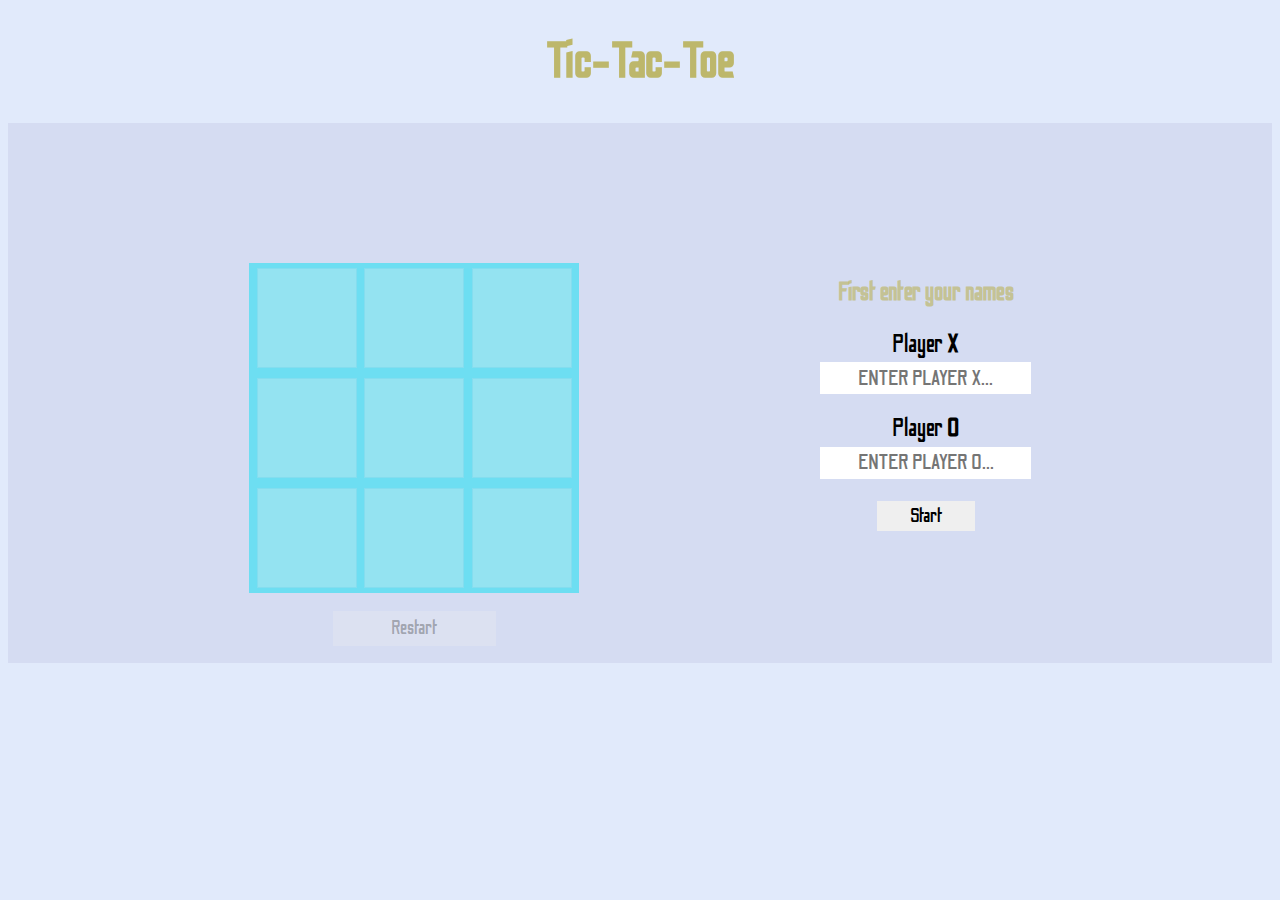
==== index.html @ e78f6023 "create Tic-Tac-Toe" ====
<!DOCTYPE html>
<html lang="en">

<head>
    <meta charset="UTF-8">
    <meta http-equiv="X-UA-Compatible" content="IE=edge">
    <meta name="viewport" content="width=device-width, initial-scale=1.0">
    <title>Tic-Tac-Toe</title>
    <link rel="preconnect" href="https://fonts.googleapis.com">
    <link rel="preconnect" href="https://fonts.gstatic.com" crossorigin>
    <link href="https://fonts.googleapis.com/css2?family=Odibee+Sans&display=swap" rel="stylesheet">
    <link rel="stylesheet" href="./index.css">
</head>

<body>
    <h1 class="game-name"> Tic-Tac-Toe</h1>
    <div class="container" id="container">
        <div>
            <h5 id="message"></h5>
            <div class="game-board" id="game-board">
                <button class="box 1" value=1 onclick="clicked(event.target)"></button>
                <button class="box 2" value=2 onclick="clicked(event.target)"></button>
                <button class="box 3" value=3 onclick="clicked(event.target)"></button>
                <button class="box 4" value=4 onclick="clicked(event.target)"></button>
                <button class="box 5" value=5 onclick="clicked(event.target)"></button>
                <button class="box 6" value=6 onclick="clicked(event.target)"></button>
                <button class="box 7" value=7 onclick="clicked(event.target)"></button>
                <button class="box 8" value=8 onclick="clicked(event.target)"></button>
                <button class="box 9" value=9 onclick="clicked(event.target)"></button>
            </div>
            <button type="button" id="restart" onclick="restart()">Restart</button>
        </div>
        <div class="input-Area">
            <h3>First enter your names</h3>
            <div>
                <label for="playerX">Player <b>X</b></label>
                <input type="text" name="playerX" id="playerX" placeholder="enter player X..." autocomplete="off" onchange="getName()" onfocus="this.placeholder=''">
            </div>
            <div>
                <label for="playerO">Player <b>O</b></label>
                <input type="text" name="playerO" id="playerO" placeholder="enter player O..." autocomplete="off" onchange="getName()" onfocus="this.placeholder=''">
            </div>
            <button type="button" onclick="setName()">Start</button>
        </div>
    </div>
    <script src="./index.js"></script>
</body>

</html>
---- index.css ----
body {
    background-color: rgba(100, 148, 237, 0.198);
    font-family: 'Odibee Sans', cursive;
}

.game-name {
    text-align: center;
    color: darkkhaki;
    font-size: 50px;
}

.container {
    width: 100%;
    height: 100%;
    background-color: #D5DCF2;
    color: black;
    display: flex;
    justify-content: space-evenly;
    flex-wrap: wrap-reverse;
    align-items: center;
    text-align: center;
    flex-direction: row;
    margin: 0;
}

#message {
    height: 40px;
    font-size: 30px;
}

#message b {
    color: rgba(189, 183, 107, 0.808);
    font-size: 36px;
}

.game-board {
    height: 330px;
    width: 330px;
    background-color: #6ddef2;
    display: flex;
    flex-wrap: wrap;
    justify-content: space-evenly;
    align-items: center;
}

.box {
    height: 100px;
    width: 100px;
    border: 1px solid rgba(43, 189, 226, 0.15);
    align-self: center;
    display: flex;
    justify-content: center;
    align-items: center;
    font-size: 32px;
    font-weight: bolder;
    color: black;
}

.box:hover {
    background-color: rgba(255, 255, 255, 0.493);
}

#restart {
    padding: 2%;
    margin: 5% 0;
    width: 50%;
    font-size: 20px;
    border: 1px solid #D5DCF2;
    font-family: 'Odibee Sans', cursive;
}

#restart:hover {
    color: rgba(0, 0, 0, 0.486);
}

.input-Area div {
    display: flex;
    flex-direction: column;
    margin: 10% 0;
}

h3 {
    font-size: 25px;
    color: rgba(189, 183, 107, 0.698);
}

label {
    font-size: 25px;
    margin-bottom: 2%;
}

input {
    height: 30px;
    border: none;
    outline: none;
    font-size: 22px;
    font-family: 'Odibee Sans', cursive;
    color: darkkhaki;
    text-align: center;
    text-transform: uppercase;
}

.input-Area button {
    width: 100px;
    font-size: 20px;
    padding: 2%;
    border: 1px solid #D5DCF2;
    font-family: 'Odibee Sans', cursive;
}

@media only screen and (max-width: 1068px) {
    .game-board {
        height: 270px;
        width: 270px;
    }
    .box {
        height: 80px;
        width: 80px;
    }
}
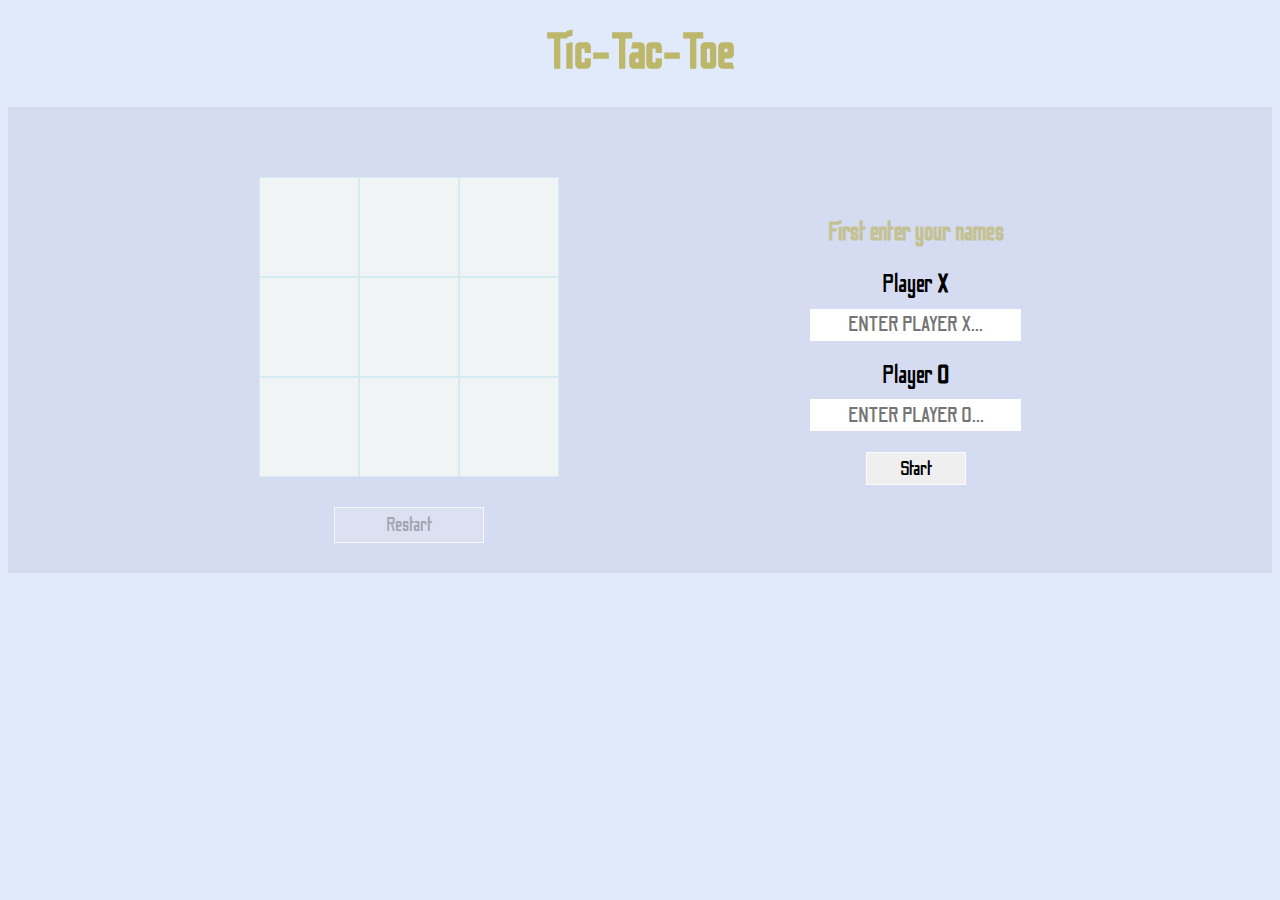
==== commit ba16b09a: "Update Css" ====
--- a/index.html
+++ b/index.html
@@ -40,7 +40,7 @@
                 <label for="playerO">Player <b>O</b></label>
                 <input type="text" name="playerO" id="playerO" placeholder="enter player O..." autocomplete="off" onchange="getName()" onfocus="this.placeholder=''">
             </div>
-            <button type="button" onclick="setName()">Start</button>
+            <button type="button" id="start" onclick="setName()">Start</button>
         </div>
     </div>
     <script src="./index.js"></script>
--- a/index.css
+++ b/index.css
@@ -7,6 +7,7 @@
     text-align: center;
     color: darkkhaki;
     font-size: 50px;
+    margin: 2% ;
 }
 
 .container {
@@ -26,6 +27,7 @@
 #message {
     height: 40px;
     font-size: 30px;
+    margin: 5%;
 }
 
 #message b {
@@ -34,9 +36,9 @@
 }
 
 .game-board {
-    height: 330px;
-    width: 330px;
-    background-color: #6ddef2;
+    height: 300px;
+    width: 300px;
+    background-color: #f3f6f7;
     display: flex;
     flex-wrap: wrap;
     justify-content: space-evenly;
@@ -56,21 +58,24 @@
     color: black;
 }
 
+
 .box:hover {
-    background-color: rgba(255, 255, 255, 0.493);
+    background-color: rgba(255, 255, 255, 0.712);
 }
 
 #restart {
     padding: 2%;
-    margin: 5% 0;
+    margin: 10% 0;
     width: 50%;
     font-size: 20px;
-    border: 1px solid #D5DCF2;
+    border: 1px solid rgba(255, 255, 255, 0.712);
     font-family: 'Odibee Sans', cursive;
 }
 
 #restart:hover {
-    color: rgba(0, 0, 0, 0.486);
+    color: rgba(0, 0, 0, 0.836);
+    background-color: rgba(255, 255, 255);
+    cursor: pointer;
 }
 
 .input-Area div {
@@ -86,7 +91,7 @@
 
 label {
     font-size: 25px;
-    margin-bottom: 2%;
+    margin-bottom: 5%;
 }
 
 input {
@@ -100,12 +105,18 @@
     text-transform: uppercase;
 }
 
-.input-Area button {
+button#start {
     width: 100px;
     font-size: 20px;
     padding: 2%;
-    border: 1px solid #D5DCF2;
+    border: 1px solid rgba(255, 255, 255, 0.712);
+    background-color: 1px solid rgba(255, 255, 255, 0.712);
     font-family: 'Odibee Sans', cursive;
+}
+
+button#start:hover {
+    cursor: pointer;
+    background-color: rgba(255, 255, 255);
 }
 
 @media only screen and (max-width: 1068px) {
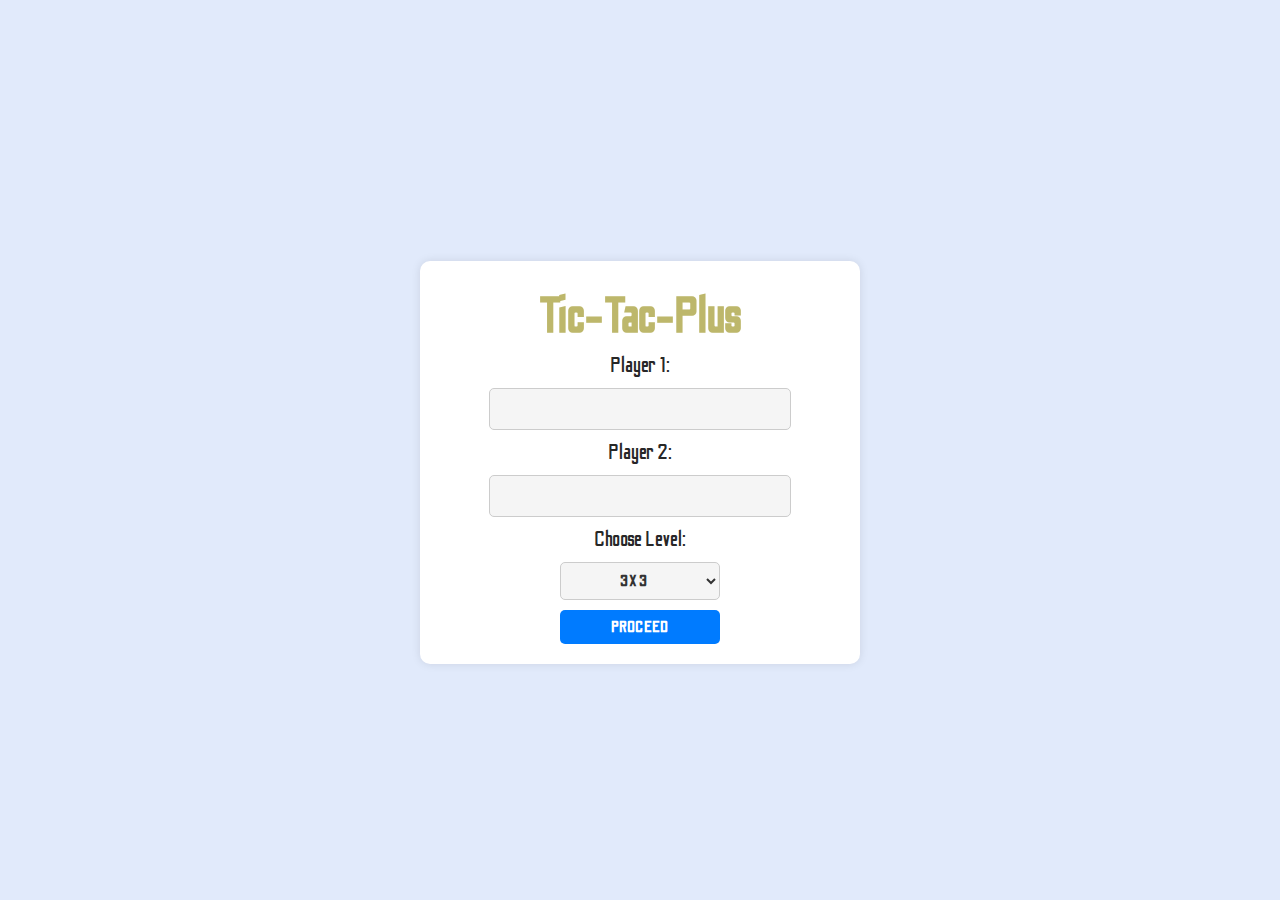
==== commit 048855e4: "Add more dimensions to tic-tac to" ====
--- a/index.html
+++ b/index.html
@@ -9,41 +9,41 @@
     <link rel="preconnect" href="https://fonts.googleapis.com">
     <link rel="preconnect" href="https://fonts.gstatic.com" crossorigin>
     <link href="https://fonts.googleapis.com/css2?family=Odibee+Sans&display=swap" rel="stylesheet">
-    <link rel="stylesheet" href="./index.css">
+    <link rel="stylesheet" href="CSS/index.css">
+    <script type="module" src="js/index.js"></script> 
 </head>
 
 <body>
-    <h1 class="game-name"> Tic-Tac-Toe</h1>
-    <div class="container" id="container">
-        <div>
-            <h5 id="message"></h5>
+    <div class="container" id="setupContainer">
+        <h1 class="game-name">Tic-Tac-Plus</h1>
+        <form id="setupForm">
+            <label for="user1">Player 1:</label>
+            <input type="text" id="user1" name="user1" required>
+            
+            <label for="user2">Player 2:</label>
+            <input type="text" id="user2" name="user2" required>
+
+            <label for="level">Choose Level:</label>
+            <select id="level" name="level" required>
+                <option value="3" selected>3x3</option>
+                <option value="4">4x4</option>
+                <option value="5">5x5</option>
+                <option value="6">6x6</option>
+                <option value="7">7x7</option>
+                <option value="8">8x8</option>
+                <option value="9">9x9</option>
+            </select>
+
+            <button type="submit" id="proceed">Proceed</button>
+        </form>
+    </div>
+    <div class="container" id="gameContainer" style="display: none;" >
+            <h5 id="gameStatus"></h5>
             <div class="game-board" id="game-board">
-                <button class="box 1" value=1 onclick="clicked(event.target)"></button>
-                <button class="box 2" value=2 onclick="clicked(event.target)"></button>
-                <button class="box 3" value=3 onclick="clicked(event.target)"></button>
-                <button class="box 4" value=4 onclick="clicked(event.target)"></button>
-                <button class="box 5" value=5 onclick="clicked(event.target)"></button>
-                <button class="box 6" value=6 onclick="clicked(event.target)"></button>
-                <button class="box 7" value=7 onclick="clicked(event.target)"></button>
-                <button class="box 8" value=8 onclick="clicked(event.target)"></button>
-                <button class="box 9" value=9 onclick="clicked(event.target)"></button>
             </div>
-            <button type="button" id="restart" onclick="restart()">Restart</button>
-        </div>
-        <div class="input-Area">
-            <h3>First enter your names</h3>
-            <div>
-                <label for="playerX">Player <b>X</b></label>
-                <input type="text" name="playerX" id="playerX" placeholder="enter player X..." autocomplete="off" onchange="getName()" onfocus="this.placeholder=''">
-            </div>
-            <div>
-                <label for="playerO">Player <b>O</b></label>
-                <input type="text" name="playerO" id="playerO" placeholder="enter player O..." autocomplete="off" onchange="getName()" onfocus="this.placeholder=''">
-            </div>
-            <button type="button" id="start" onclick="setName()">Start</button>
-        </div>
-    </div>
-    <script src="./index.js"></script>
+            <button type="button" id="restart">Restart</button>
+    </div>  
+     
 </body>
 
 </html>--- a/CSS/index.css
+++ b/CSS/index.css
@@ -0,0 +1,131 @@
+
+
+body {
+    font-family: 'Odibee Sans', cursive;
+    min-height: 100vh;
+    height: max-content;
+    margin: 0;
+    display: flex;
+    justify-content: center;
+    align-items: center;
+    background-color: rgba(100, 148, 237, 0.198); 
+}
+
+.container {
+    width: max-content;
+    min-width: 400px;
+    padding: 20px;
+    background: white; 
+    border-radius: 10px; 
+    box-shadow: 0 0 10px rgba(0, 0, 0, 0.1); 
+    text-align: center;
+    align-items: center;
+    margin-top: 2%;
+}
+
+.game-name {
+    text-align: center;
+    color: darkkhaki;
+    font-size: 50px;
+    margin: 2% ;
+}
+
+form {
+    display: flex;
+    flex-direction: column;
+    gap: 10px;
+    align-items: center;
+}
+
+#user1,#user2, select,#proceed {
+    padding: 0.5em;
+    font-size: 1em;
+    font-weight: bolder;
+    border-radius: 5px; 
+    border: 1px solid #ccc;
+    outline: none;
+    font-family: 'Odibee Sans', cursive;
+    color: #333;
+    background-color: #f5f5f5;
+    text-align: center;
+    text-transform: uppercase;
+    letter-spacing: 1.1px;
+}
+
+#user1,#user2 {
+width: 70%;
+font-size: 1.2em;
+} 
+
+select {
+    width: 40%;
+} 
+
+#proceed{
+    background-color: #007BFF !important;
+    color: white !important;
+    border: none !important;
+    cursor: pointer;
+    width: 40%;
+}
+
+#proceed:hover {
+    background-color: #0056b3;
+}
+
+label{
+ font-size: 1.4em;
+ color: rgba(0, 0, 0, 0.853);
+}
+
+#game-board {
+    background-color: #f3f6f7;
+    display: flex;
+    flex-wrap: wrap;
+    justify-content: center;
+    align-items: center;
+    align-self: center;
+    margin:auto;
+    width:80%;
+}
+
+.box {
+    border: 1px solid rgba(43, 189, 226, 0.15);
+    align-self: center;
+    display: flex;
+    justify-content: center;
+    align-items: center;
+    font-size: 32px;
+    font-weight: bolder;
+    color: black;
+}
+
+.box:hover {
+    background-color: rgba(255, 255, 255, 0.712);
+}
+
+#restart {
+    padding: 2%;
+    margin: 10% 0;
+    width: 50%;
+    font-size: 20px;
+    border: 1px solid rgba(255, 255, 255, 0.712);
+    font-family: 'Odibee Sans', cursive;
+}
+
+#restart:hover {
+    color: rgba(0, 0, 0, 0.836);
+    background-color: rgba(255, 255, 255);
+    cursor: pointer;
+}
+
+#gameStatus {
+    height: 40px;
+    font-size: 30px;
+    margin: 5%;
+} 
+
+#gameStatus b {
+    color: rgba(189, 183, 107, 0.808);
+    font-size: 36px;
+}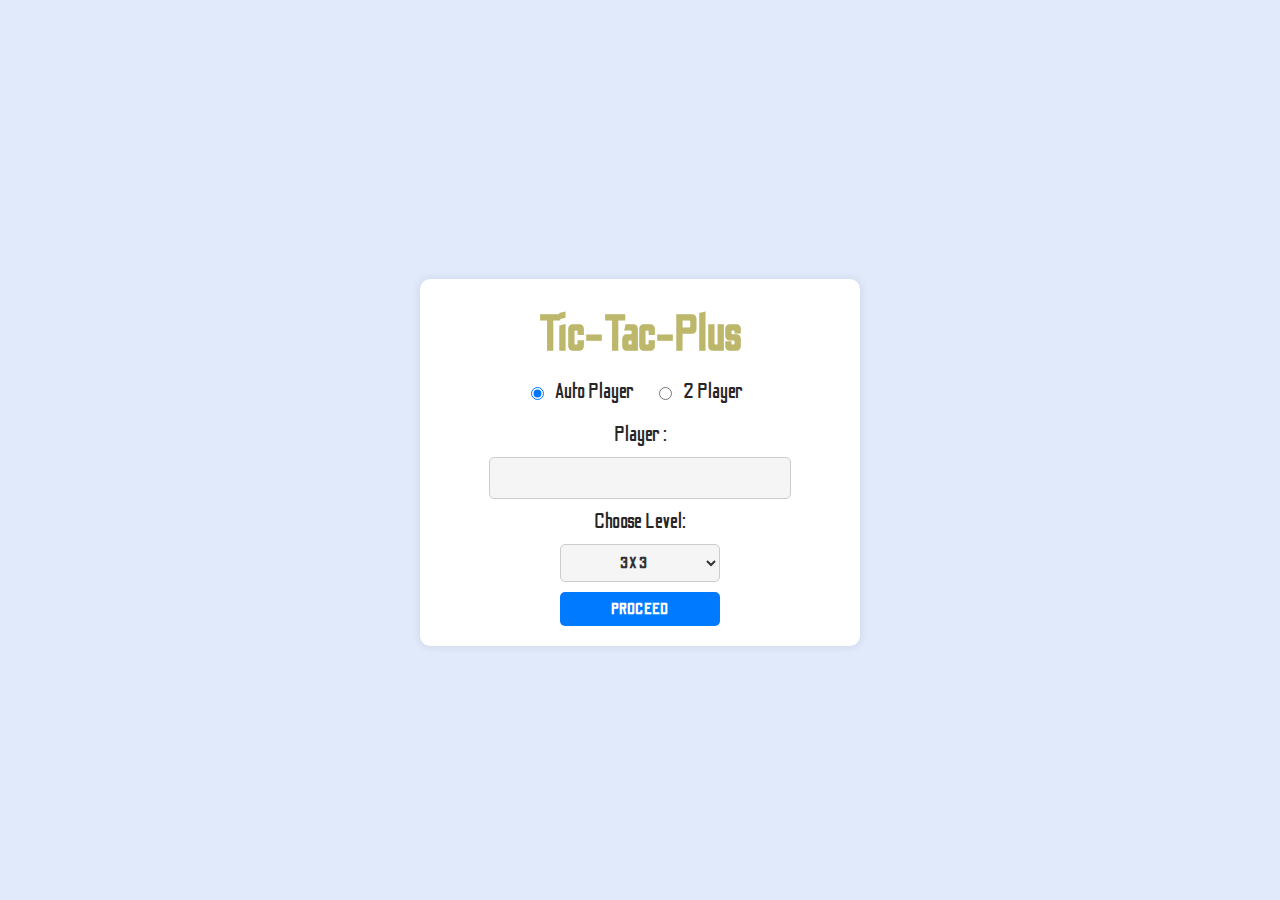
==== commit 405b30fc: "temp commit" ====
--- a/index.html
+++ b/index.html
@@ -5,45 +5,41 @@
     <meta charset="UTF-8">
     <meta http-equiv="X-UA-Compatible" content="IE=edge">
     <meta name="viewport" content="width=device-width, initial-scale=1.0">
-    <title>Tic-Tac-Toe</title>
+    <title>Tic-Tac-Plus</title>
     <link rel="preconnect" href="https://fonts.googleapis.com">
     <link rel="preconnect" href="https://fonts.gstatic.com" crossorigin>
     <link href="https://fonts.googleapis.com/css2?family=Odibee+Sans&display=swap" rel="stylesheet">
     <link rel="stylesheet" href="CSS/index.css">
-    <script type="module" src="js/index.js"></script> 
 </head>
 
 <body>
     <div class="container" id="setupContainer">
         <h1 class="game-name">Tic-Tac-Plus</h1>
         <form id="setupForm">
-            <label for="user1">Player 1:</label>
-            <input type="text" id="user1" name="user1" required>
+            <div class="radio-group">               
+                <input type="radio" id="auto-player" name="game-mode" value="auto-player" title="Auto Player" checked>
+                <label for="auto-player">Auto Player</label>
+                <input type="radio" id="two-player" name="game-mode" value="two-player" title="2 Player">
+                <label for="two-player">2 Player</label>
+            </div>
+
+            <label for="player1">Player 1:</label>
+            <input type="text" id="player1" name="player1" required>
             
-            <label for="user2">Player 2:</label>
-            <input type="text" id="user2" name="user2" required>
+            <label for="player2">Player 2:</label>
+            <input type="text" id="player2" name="player2" required>
 
             <label for="level">Choose Level:</label>
             <select id="level" name="level" required>
                 <option value="3" selected>3x3</option>
                 <option value="4">4x4</option>
                 <option value="5">5x5</option>
-                <option value="6">6x6</option>
-                <option value="7">7x7</option>
-                <option value="8">8x8</option>
-                <option value="9">9x9</option>
             </select>
 
             <button type="submit" id="proceed">Proceed</button>
         </form>
     </div>
-    <div class="container" id="gameContainer" style="display: none;" >
-            <h5 id="gameStatus"></h5>
-            <div class="game-board" id="game-board">
-            </div>
-            <button type="button" id="restart">Restart</button>
-    </div>  
-     
+    <script type="module" src="JS/index.js"></script> 
 </body>
 
 </html>--- a/CSS/index.css
+++ b/CSS/index.css
@@ -37,7 +37,24 @@
     align-items: center;
 }
 
-#user1,#user2, select,#proceed {
+
+.radio-group {
+    display: flex;
+    flex-direction: row;
+    gap: 0.5em;
+    align-items: center;
+    justify-content: center;
+    padding: 0.5em;
+}
+
+.radio-group >label
+{
+ margin-right: 0.5em;
+}
+
+
+
+#player1,#player2, select,#proceed {
     padding: 0.5em;
     font-size: 1em;
     font-weight: bolder;
@@ -52,7 +69,8 @@
     letter-spacing: 1.1px;
 }
 
-#user1,#user2 {
+
+#player1,#player2 {
 width: 70%;
 font-size: 1.2em;
 } 
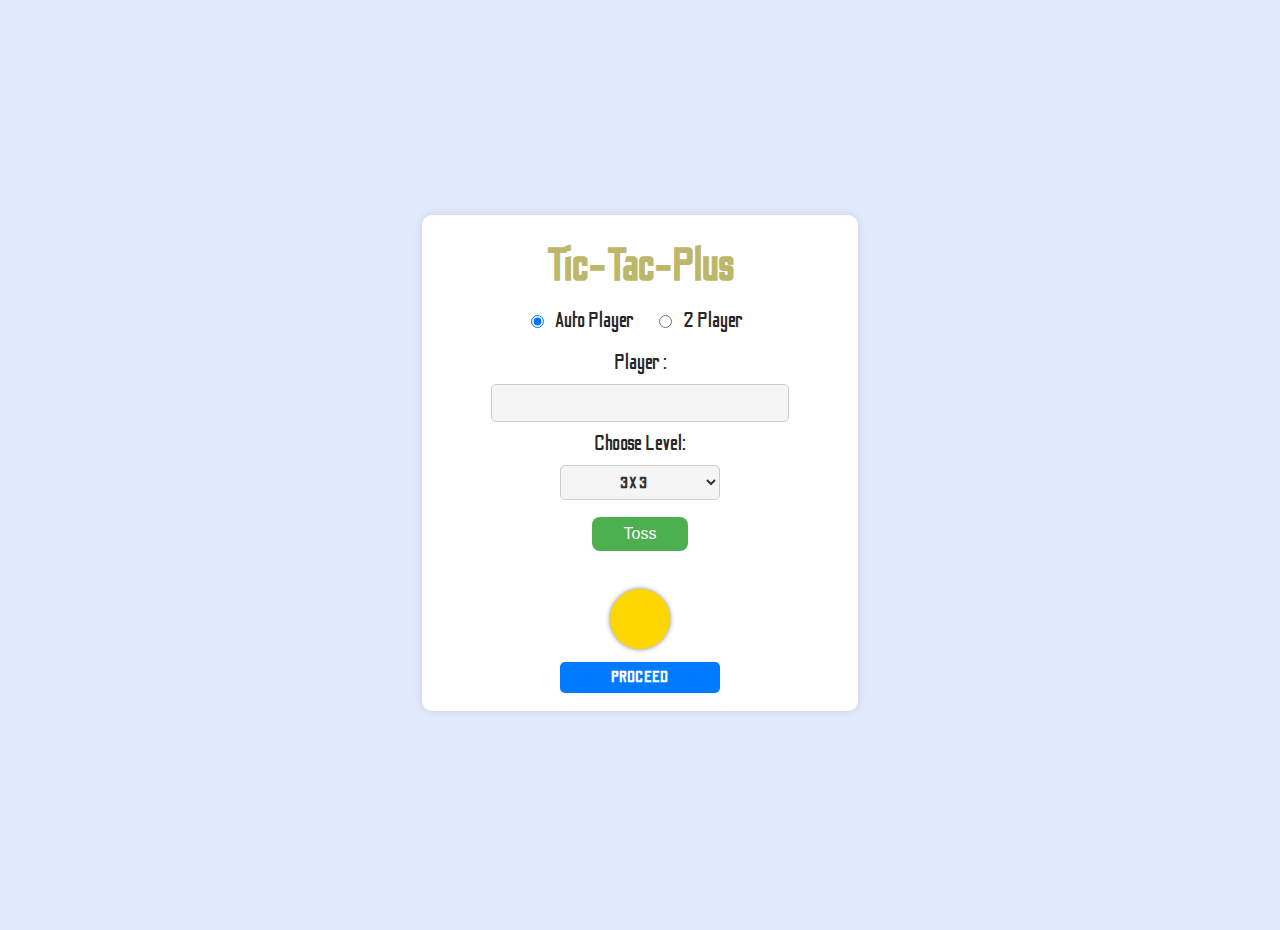
==== commit 704c4c09: "Add toss functionality to decide who will move first" ====
--- a/index.html
+++ b/index.html
@@ -36,8 +36,15 @@
                 <option value="5">5x5</option>
             </select>
 
+            <button type="button" id="tossButton" data-tooltip="Gold: Player 1 | Silver: Player 2">Toss</button>
+            <div id="tossResult" class="toss-result"></div>
+            <div class="coin" id="coin">
+                <div class="side heads"></div>
+                <div class="side tails"></div>
+            </div>
+
             <button type="submit" id="proceed">Proceed</button>
-        </form>
+        </form>        
     </div>
     <script type="module" src="JS/index.js"></script> 
 </body>
--- a/CSS/index.css
+++ b/CSS/index.css
@@ -14,7 +14,7 @@
 .container {
     width: max-content;
     min-width: 400px;
-    padding: 20px;
+    padding: 18px;
     background: white; 
     border-radius: 10px; 
     box-shadow: 0 0 10px rgba(0, 0, 0, 0.1); 
@@ -26,14 +26,14 @@
 .game-name {
     text-align: center;
     color: darkkhaki;
-    font-size: 50px;
+    font-size: 46px;
     margin: 2% ;
 }
 
 form {
     display: flex;
     flex-direction: column;
-    gap: 10px;
+    gap: 9px;
     align-items: center;
 }
 
@@ -55,7 +55,7 @@
 
 
 #player1,#player2, select,#proceed {
-    padding: 0.5em;
+    padding: 0.4em;
     font-size: 1em;
     font-weight: bolder;
     border-radius: 5px; 
@@ -89,6 +89,7 @@
 
 #proceed:hover {
     background-color: #0056b3;
+    transform: scale(1.08);
 }
 
 label{
@@ -146,4 +147,94 @@
 #gameStatus b {
     color: rgba(189, 183, 107, 0.808);
     font-size: 36px;
+}
+
+
+.toss-result {
+    margin-top: 2%;
+    font-size: 1.5em;
+    color: rgba(189, 183, 107, 0.808);
+}
+
+.coin {
+    width: 60px;
+    height: 60px;
+    margin: 1%;
+    transform-style: preserve-3d;
+    transform: perspective(1000px) rotateX(0deg);
+    transition: transform 1s;
+}
+
+.side {
+    position: absolute;
+    width: 100%;
+    height: 100%;
+    backface-visibility: hidden;
+    display: flex;
+    justify-content: center;
+    align-items: center;
+    font-size: 2em;
+    border-radius: 50%;
+    box-shadow: 0 0 5px rgba(0, 0, 0, 0.5);
+}
+
+.heads {
+    background-color: gold;
+    transform: rotateY(0deg);
+}
+
+.tails {
+    background-color: silver;
+    transform: rotateY(180deg);
+}
+
+#tossButton {
+    background-color: #4CAF50; /* Green */
+    border: none;
+    color: white;
+    padding: 8px 32px;
+    text-align: center;
+    text-decoration: none;
+    display: inline-block;
+    font-size: 16px;
+    margin: 2%;
+    cursor: pointer;
+    border-radius: 8px;
+    transition: background-color 0.3s, transform 0.3s;
+}
+
+#tossButton:hover {
+    background-color: #45a049;
+    transform: scale(1.05);
+}
+
+#tossButton:active {
+    background-color: #3e8e41;
+    transform: scale(0.95);
+}
+
+#tossButton::after {
+    content: attr(data-tooltip);
+    position: absolute;
+    bottom: -30px;
+    /* left: 50%; */
+    transform: translateX(-50%);
+    background-color: #333;
+    color: #fff;
+    padding: 3px 7px;
+    border-radius: 5px;
+    white-space: nowrap;
+    opacity: 0;
+    pointer-events: none;
+    transition: opacity 0.3s;
+}
+
+#tossButton:hover::after {
+    opacity: 1;
+}
+
+
+.toss-winner {
+    color: #333; /* Highlight color for winner */
+    font-weight: bold;
 }